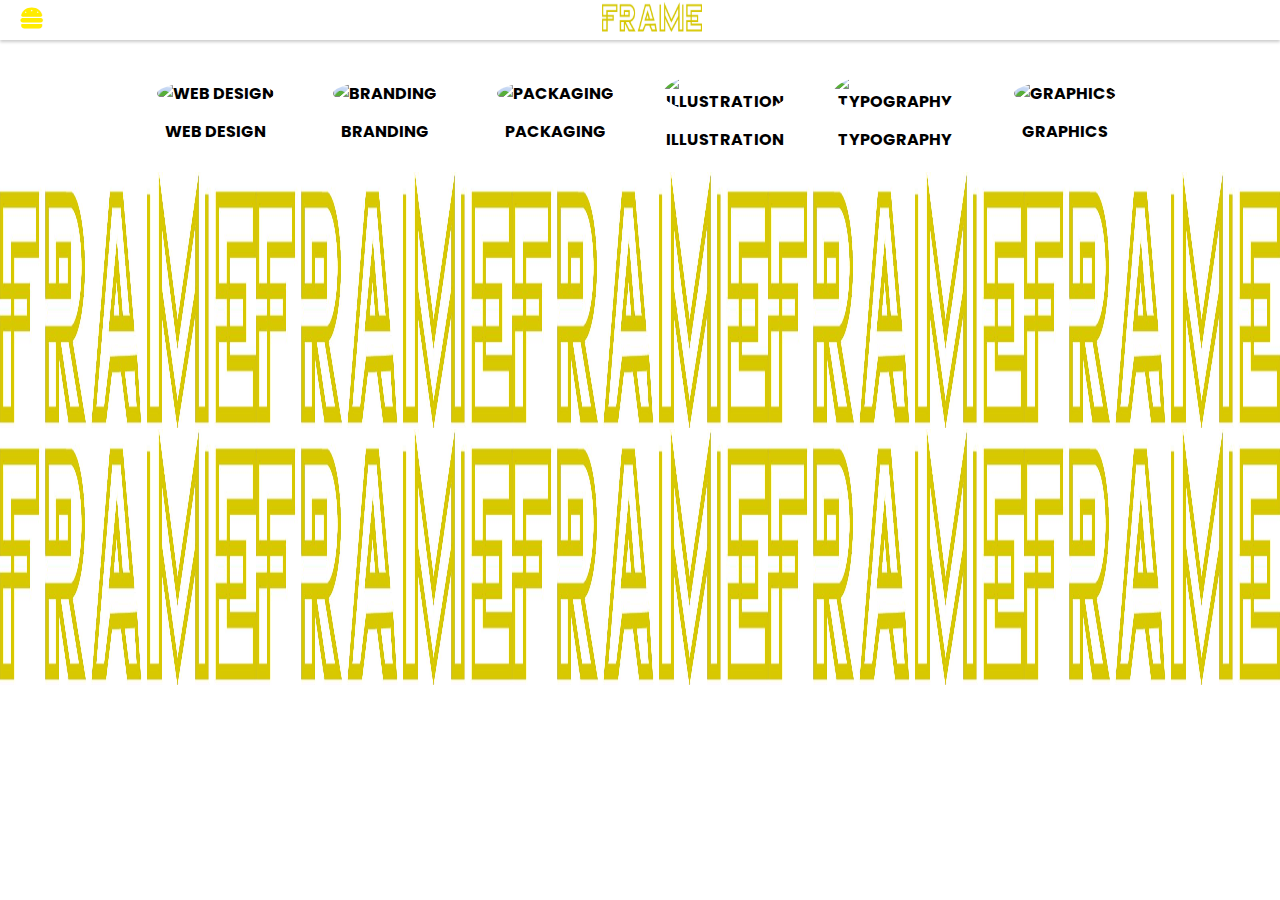
==== index.html @ 7495dcc9 "Add files via upload" ====
<!DOCTYPE html>
<html>
<head>
  <meta charset="UTF-8">
  <meta name="viewport" content="width=device-width, initial-scale=1">
  <title>Frame Studio</title>
  
  <!-- FONTAWESOMW -->
  <link rel="stylesheet" href="https://cdnjs.cloudflare.com/ajax/libs/font-awesome/6.2.1/css/all.min.css"/>

  <!-- JQUERY CDN -->
  <script src="https://ajax.googleapis.com/ajax/libs/jquery/3.6.1/jquery.min.js"></script>
  
  <!-- CUSTOM CSS-->
  <link rel="stylesheet" href="index.css">
  
</head>

<body>
  
  <script> 
  // RIGHT CLICK DISABLED
    $(document).ready(function(){
      $("*").contextmenu(function(){
        return false;
      });
    });
  </script>
  
  
  <!--#### PRELOADER ####-->
  <div id="preloader" class="center">
    <img src="logo.png" alt="">
    <script>
      window.addEventListener('load',function(){
        var loader = document.getElementById('preloader');
        loader.style.display = 'none';
      });
    </script>
  </div>
    
    
  <!--#### NAVBAR ####-->
  <nav class="center">
    <div class="container">
      <div class="hamburger"><i class="fa-solid fa-burger"></i></div>
      <div class="logo"><img src="logo.png" alt="Logo"></div>
    </div>
    <div class="list">
      <ul>
        <a href="about.html"><li>ABOUT</li></a>
        <a href="#"><li>DESIGN</li></a>
        <a href="#"><li>PHOTOGRAPHY</li></a>
        <a href="#"><li>CONTACT</li></a>
      </ul>
    </div>
    <!-- CUSTOM JQUERY -->
      <script>
      $(document).ready(function(){
        $(".hamburger").click(function(){
          $("nav .list").slideToggle("slow");
        });
      });
    </script>
  </nav>
    
  <!--#### CATEGORIES ####-->
  <div class="categories">
    <a href="">
      <div class="list">
        <div class="image">
          <img src="./img/cat-web.png" alt="Web Design">
        </div>
        <div class="text">Web Design</div>
      </div>
    </a>
    <a href="">
      <div class="list">
        <div class="image">
          <img src="./img//cat-bnd.png" alt="Branding">
        </div>
        <div class="text">Branding</div>
      </div>
    </a>
    <a href="">
      <div class="list">
        <div class="image">
          <img src="./img/cat-pack.png" alt="Packaging">
        </div>
        <div class="text">Packaging</div>
      </div>
    </a>
    <a href="">
      <div class="list">
        <div class="image">
          <img src="./img/cat-ill.png" alt="Illustration">
        </div>
        <div class="text">Illustration</div>
      </div>
    </a>
    <a href="">
      <div class="list">
        <div class="image">
          <img src="./img/cat-typo.png" alt="Typography">
        </div>
        <div class="text">Typography</div>
      </div>
    </a>
    <a href="">
      <div class="list">
        <div class="image">
          <img src="./img/cat-grp.png" alt="Graphics">
        </div>
        <div class="text">Graphics</div>
      </div>
    </a>
  </div>
  
  
  <div class="projects">
    <a href="item.html">
      <div class="item">
        <img src="logo.png" alt="">
        <div class="text">DESIGN</div>
      </div>
    </a>
    <a href="#">
      <div class="item">
        <img src="logo.png" alt="">
        <div class="text">DESIGN</div>
      </div>
    </a>
    <a href="#">
      <div class="item">
        <img src="logo.png" alt="">
        <div class="text">DESIGN</div>
      </div>
    </a>
    <a href="#">
      <div class="item">
        <img src="logo.png" alt="">
        <div class="text">DESIGN</div>
      </div>
    </a>
    <a href="#">
      <div class="item">
        <img src="logo.png" alt="">
        <div class="text">DESIGN</div>
      </div>
    </a>
    <a href="#">
      <div class="item">
        <img src="logo.png" alt="">
        <div class="text">DESIGN</div>
      </div>
    </a>
    <a href="#">
      <div class="item">
        <img src="logo.png" alt="">
        <div class="text">DESIGN</div>
      </div>
    </a>
    <a href="#">
      <div class="item">
        <img src="logo.png" alt="">
        <div class="text">DESIGN</div>
      </div>
    </a>
    <a href="#">
      <div class="item">
        <img src="logo.png" alt="">
        <div class="text">DESIGN</div>
      </div>
    </a>
    <a href="#">
      <div class="item">
        <img src="logo.png" alt="">
        <div class="text">DESIGN</div>
      </div>
    </a>
  </div>
  
  
</body>
</html>
---- index.css ----
@import url('https://fonts.googleapis.com/css2?family=Poppins&display=swap');
*{
  margin: 0;
  padding: 0;
  box-sizing: border-box;
  user-select: none;
  font-family: 'Poppins', sans-serif;
}
*::-webkit-scrollbar{
  display: none;
}

.center{
  display: flex;
  justify-content: center;
  align-items: center;
}
#preloader{
  height: 100vh;
  width: 100%;
  z-index: 999;
}
#preloader img{
  height: 200px;
  aspect-ratio: 1;
}


nav{
    height: 40px;
    width: 100%;
    box-shadow: 0 2px 3px #ccc;
    position: relative;
    z-index: 99999;
    background: #fff;
}
nav .container{
    width: 100%;
    display: flex;
    padding: 0 20px;
    align-items: center;
}
nav .container i{
    font-size: 1.5em;
    color:#FFEC00;
}
nav .container .logo{
    margin: auto;
}
nav .container img{
    height: 30px;
    width: 100px;
}
nav .list{
    position: absolute;
    left: 0;
    top: 40px;
    height: calc(100vh - 40px);
    width: 20%;
    box-shadow: 2px 0 3px #ccc;
    padding: 10px 0;
    display: none;
    background: #fff;
}
nav .list ul{
    list-style: none;
    display: flex;
    flex-direction: column;
    align-items: center;
}

nav .list ul a{
    margin: 5px 0;
    padding: 10px 0;
    width: 250px;
    border: 2px solid #fff;
    font-weight: 700;
    color: #000;
    text-decoration: none;
}
nav .list ul a:hover{
    border-radius: 4px;
    text-align: center;
    animation: nav-bdr-anm 2s infinite;
    transition: all .3s ease;
}

@keyframes nav-bdr-anm {
    0%{
        border-top: 2px solid #fff;
    }
    20%{
        border-top: 2px solid #000;
    }
    40%{
        border-right: 2px solid #000;
    }
    60%{
        border-bottom: 2px solid #000;
    }
    80%{
        border-left: 2px solid #000;
    }
    100%{
        border: 2px solid #fff;
    }
}

@media screen and (max-width:768px) {
    nav .list{
        width: 40%;
    }
}
@media screen and (max-width:576px) {
    nav .list{
        width: 100%;
    }
}




.categories{
    width:80%;
    margin: auto;
    display: flex;
    justify-content: center;
}

.categories a{
    width: 150px;
    display: flex;
    flex-direction: column;
    justify-content: center;
    padding: 10px;
    margin: 10px;
    color: black;
    text-decoration: none;
    text-align: center;
    font-weight: 700;
    text-transform: uppercase;
}
.categories img{
    height: 70px;
    width: 70px;
    border-radius: 100%;
    border: 3px solid #fff;
    margin: 10px 0;
}

@media screen and (max-width:768px) {
    .categories{
        width: 100%;
        flex-wrap: wrap;
    }
    .categories a{
        width: 100px;
        padding: 0;
        text-transform: capitalize;
        font-weight: 600;
    }
    .categories img{
        width: 50px;
        height: 50px;
        margin: 5px;
    }
}


.projects{
    width: 100%;
    display: flex;
    flex-wrap: wrap;
}
.projects a{
    width: calc(100% / 5);
    aspect-ratio: 1;
    position: relative;
}
.projects a img{
    width: 100%;
    aspect-ratio: 1;
    margin-bottom: -6px;
}
.projects a .text{
    color: #fff;
    font-weight: 700;
    position: absolute;
    left: 50%;
    bottom: 10%;
    transform: translate(-50%, -10%);
    display: none;
}
.projects a:hover .text{
    display: block;
    z-index: 9;
}
.projects a::after{
    content: " ";
    position: absolute;
    bottom: 0;
    left: 0;
    width: 100%;
    aspect-ratio: 1;
    background: linear-gradient(transparent,black);
    height: 0;
}
.projects a:hover:after{
    height: 100%;
    transition: all .5s ease;
}
@media screen and (max-width:768px) {
  .projects a{
    width: calc(100% / 2);
  }
}

@media screen and (max-width:576px) {
  projects a{
    width: calc(100% / 1);
  }
}
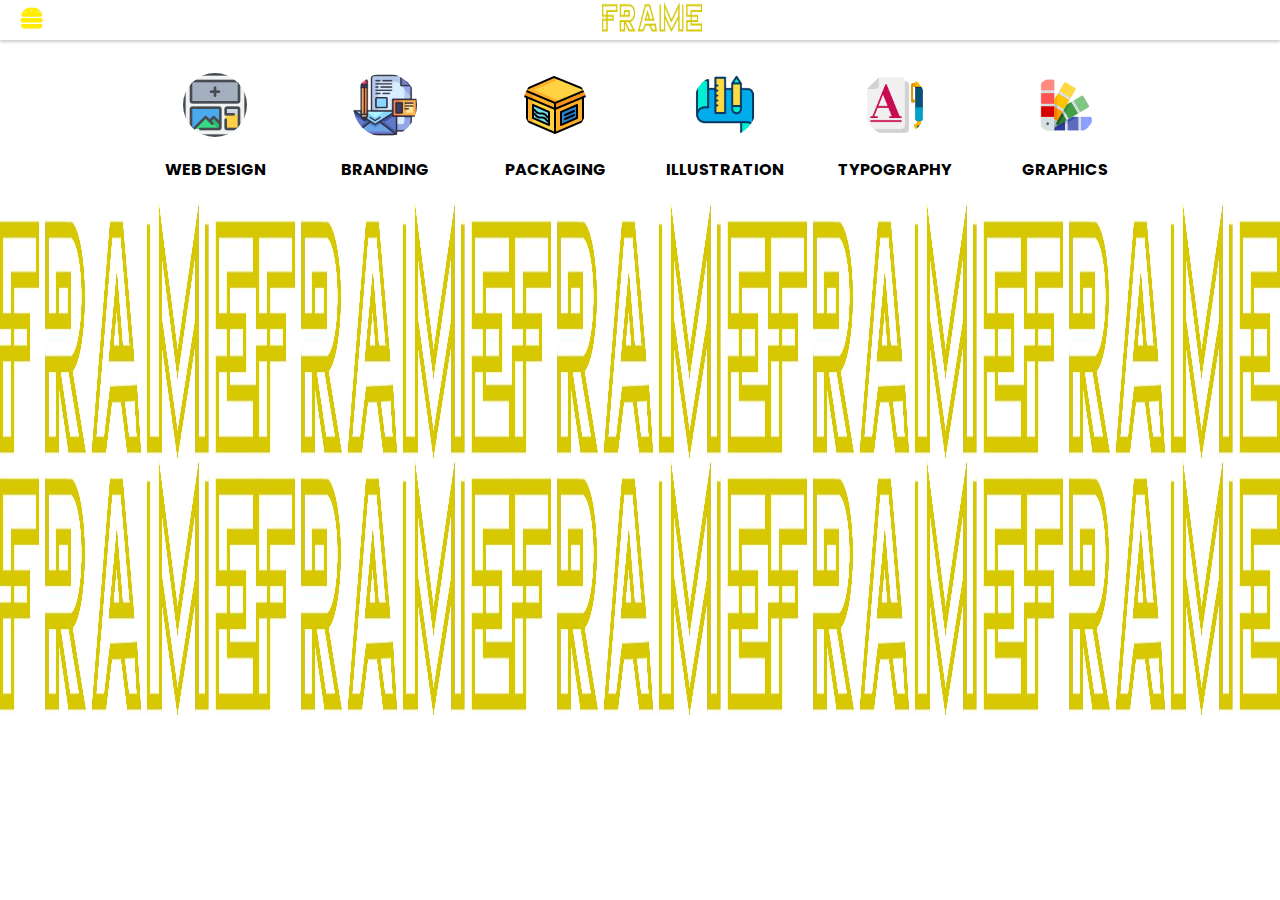
==== commit f2c641fb: "Update index.html" ====
--- a/index.html
+++ b/index.html
@@ -69,7 +69,7 @@
     <a href="">
       <div class="list">
         <div class="image">
-          <img src="./img/cat-web.png" alt="Web Design">
+          <img src="./cat-web.png" alt="Web Design">
         </div>
         <div class="text">Web Design</div>
       </div>
@@ -77,7 +77,7 @@
     <a href="">
       <div class="list">
         <div class="image">
-          <img src="./img//cat-bnd.png" alt="Branding">
+          <img src="./cat-bnd.png" alt="Branding">
         </div>
         <div class="text">Branding</div>
       </div>
@@ -85,7 +85,7 @@
     <a href="">
       <div class="list">
         <div class="image">
-          <img src="./img/cat-pack.png" alt="Packaging">
+          <img src="./cat-pack.png" alt="Packaging">
         </div>
         <div class="text">Packaging</div>
       </div>
@@ -93,7 +93,7 @@
     <a href="">
       <div class="list">
         <div class="image">
-          <img src="./img/cat-ill.png" alt="Illustration">
+          <img src="./cat-ill.png" alt="Illustration">
         </div>
         <div class="text">Illustration</div>
       </div>
@@ -101,7 +101,7 @@
     <a href="">
       <div class="list">
         <div class="image">
-          <img src="./img/cat-typo.png" alt="Typography">
+          <img src="./cat-typo.png" alt="Typography">
         </div>
         <div class="text">Typography</div>
       </div>
@@ -109,7 +109,7 @@
     <a href="">
       <div class="list">
         <div class="image">
-          <img src="./img/cat-grp.png" alt="Graphics">
+          <img src="./cat-grp.png" alt="Graphics">
         </div>
         <div class="text">Graphics</div>
       </div>
@@ -182,4 +182,4 @@
   
   
 </body>
-</html>+</html>
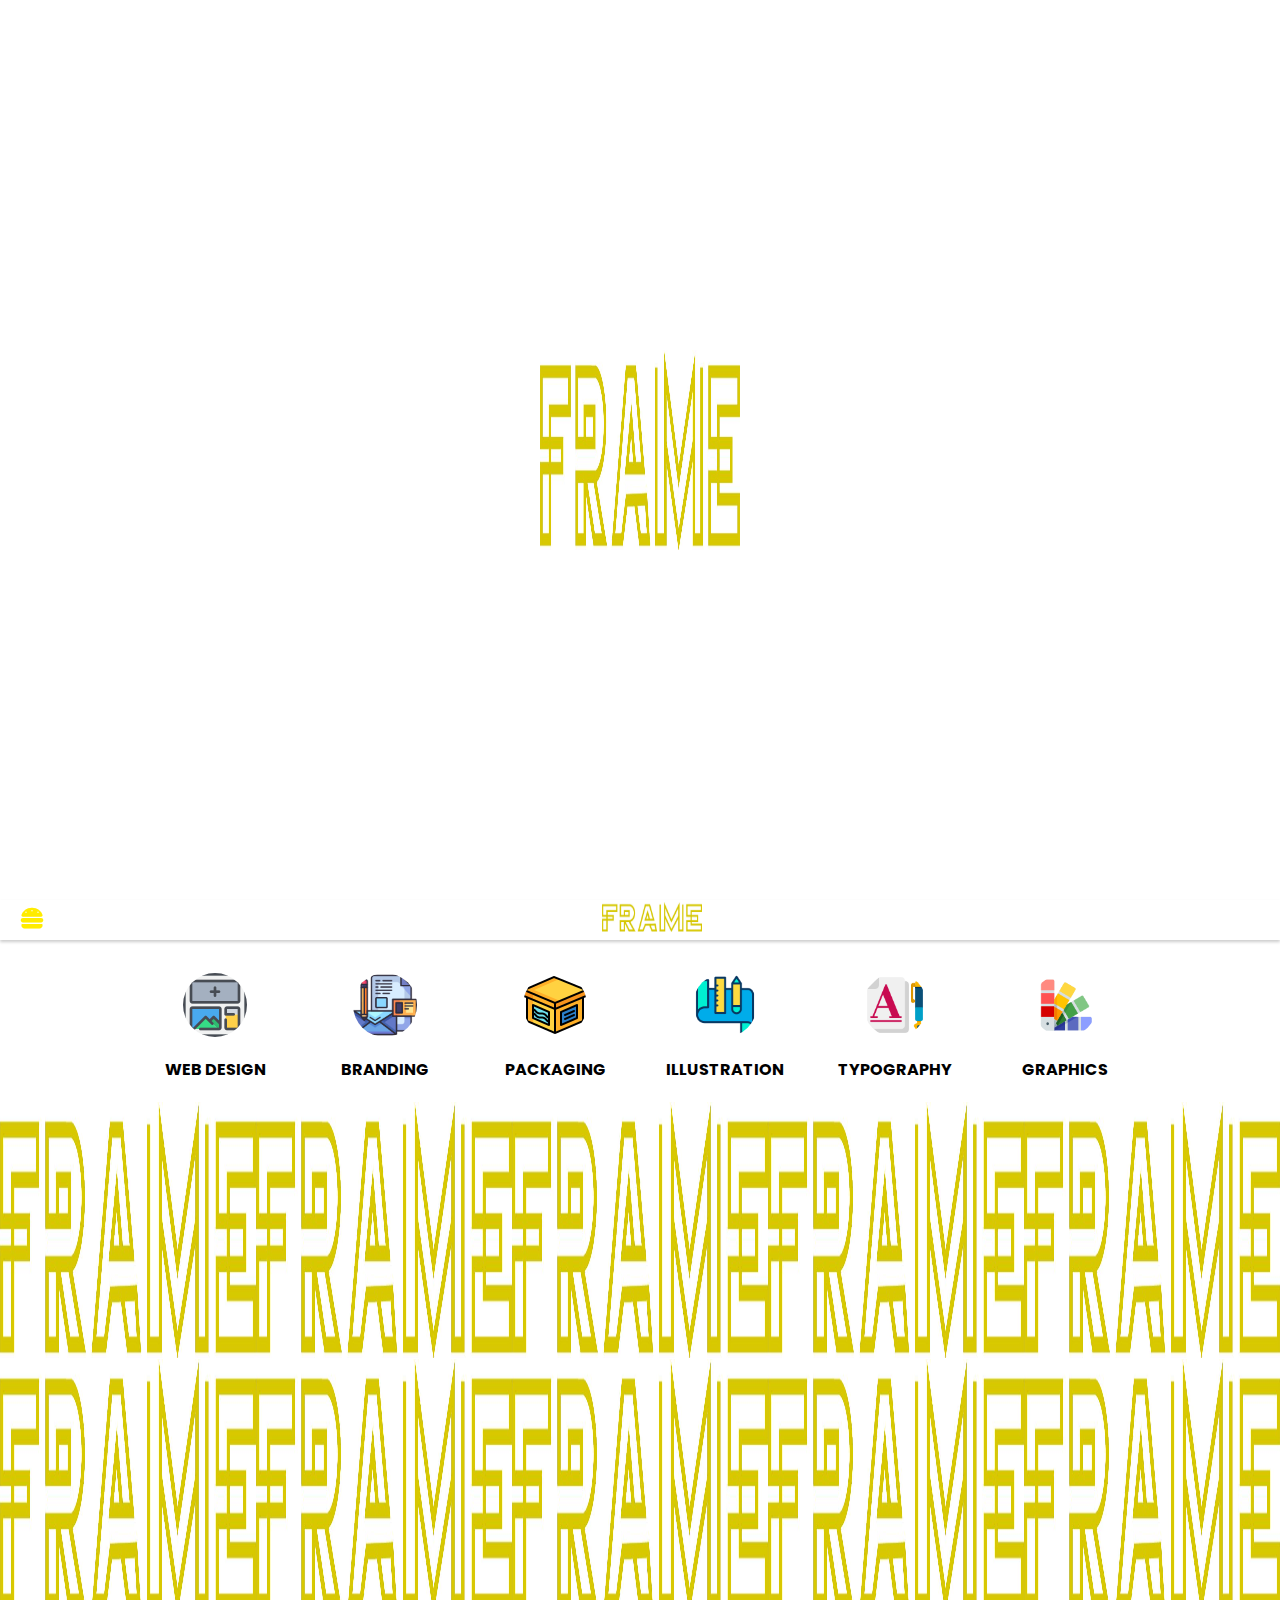
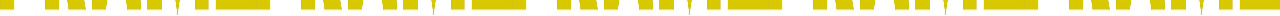
==== commit f3c01688: "Update index.html" ====
--- a/index.html
+++ b/index.html
@@ -14,6 +14,7 @@
   <!-- CUSTOM CSS-->
   <link rel="stylesheet" href="index.css">
   
+   <link rel="shortcut icon" type="image/x-icon" href="logo.png">
 </head>
 
 <body>
@@ -32,10 +33,13 @@
   <div id="preloader" class="center">
     <img src="logo.png" alt="">
     <script>
-      window.addEventListener('load',function(){
-        var loader = document.getElementById('preloader');
-        loader.style.display = 'none';
-      });
+      $(document).ready(function(){
+        $("body").css("overflow-y","hidden");
+        setTimeout(function(){ 
+          $("#preloader").fadeOut(1500);
+          $("body").css("overflow-y","scroll")
+        },3000)
+      })
     </script>
   </div>
     
--- a/index.css
+++ b/index.css
@@ -30,7 +30,8 @@
     height: 40px;
     width: 100%;
     box-shadow: 0 2px 3px #ccc;
-    position: relative;
+    position: sticky;
+    top: 0;
     z-index: 99999;
     background: #fff;
 }
@@ -219,4 +220,4 @@
   projects a{
     width: calc(100% / 1);
   }
-}+}
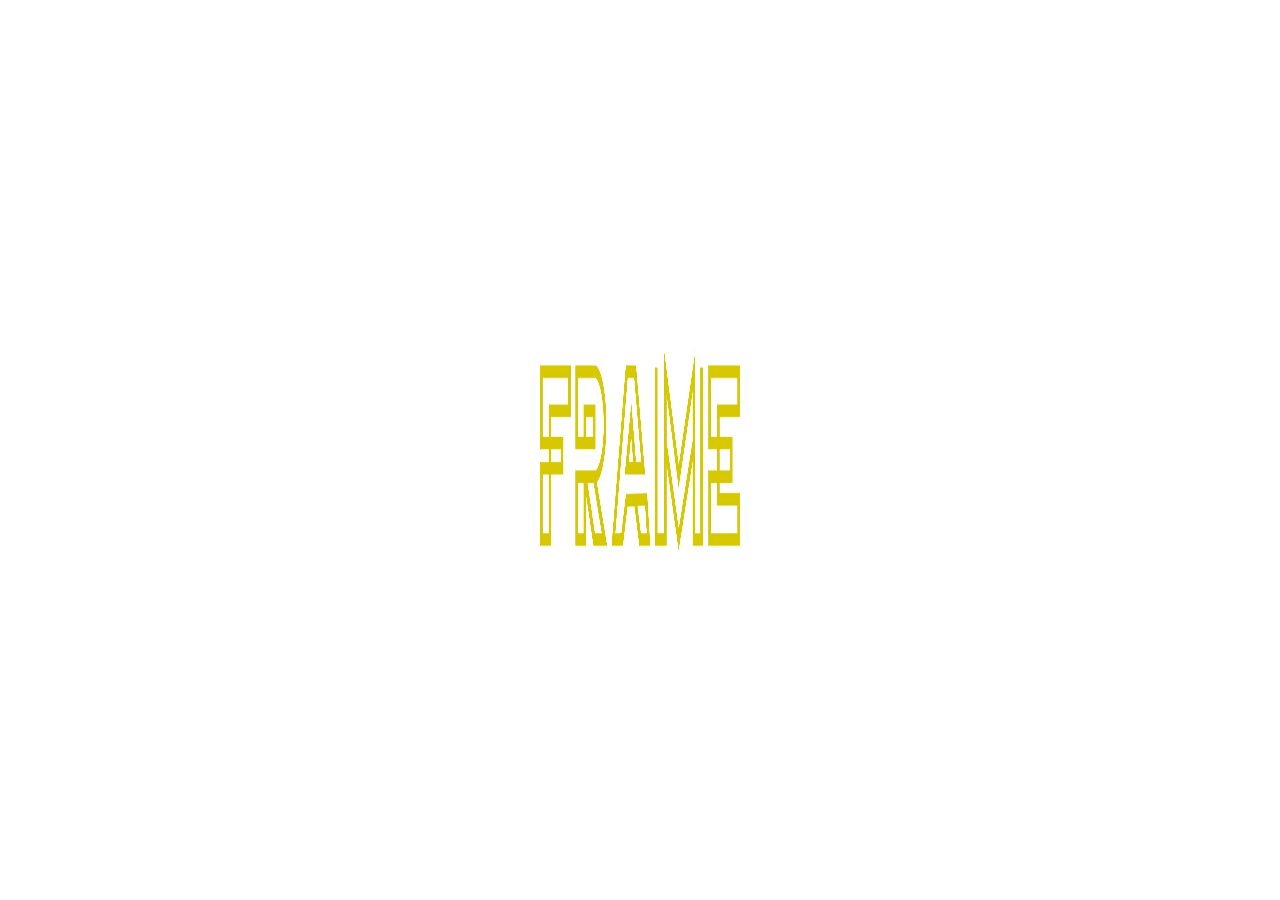
==== commit a92e20dd: "Update index.html" ====
--- a/index.html
+++ b/index.html
@@ -33,12 +33,12 @@
   <div id="preloader" class="center">
     <img src="logo.png" alt="">
     <script>
-      $(document).ready(function(){
-        $("body").css("overflow-y","hidden");
+      $("body").css("overflow","hidden");
+      $(function(){
         setTimeout(function(){ 
-          $("#preloader").fadeOut(1500);
-          $("body").css("overflow-y","scroll")
-        },3000)
+          $("#preloader").css("display","none");
+          $("body").css("overflow","scroll");
+        },2000)
       })
     </script>
   </div>
@@ -52,7 +52,7 @@
     </div>
     <div class="list">
       <ul>
-        <a href="about.html"><li>ABOUT</li></a>
+        <a href="#"><li>ABOUT</li></a>
         <a href="#"><li>DESIGN</li></a>
         <a href="#"><li>PHOTOGRAPHY</li></a>
         <a href="#"><li>CONTACT</li></a>
@@ -128,19 +128,19 @@
         <div class="text">DESIGN</div>
       </div>
     </a>
-    <a href="#">
+    <a href="item.html">
       <div class="item">
         <img src="logo.png" alt="">
         <div class="text">DESIGN</div>
       </div>
     </a>
-    <a href="#">
+    <a href="item.html">
       <div class="item">
         <img src="logo.png" alt="">
         <div class="text">DESIGN</div>
       </div>
     </a>
-    <a href="#">
+    <a href="item.html">
       <div class="item">
         <img src="logo.png" alt="">
         <div class="text">DESIGN</div>
--- a/index.css
+++ b/index.css
@@ -18,7 +18,11 @@
 #preloader{
   height: 100vh;
   width: 100%;
-  z-index: 999;
+  z-index: 9999;
+  position: absolute;
+  top: 0;
+  left: 0;
+  background: #fff;
 }
 #preloader img{
   height: 200px;
@@ -32,7 +36,7 @@
     box-shadow: 0 2px 3px #ccc;
     position: sticky;
     top: 0;
-    z-index: 99999;
+    z-index: 999;
     background: #fff;
 }
 nav .container{
